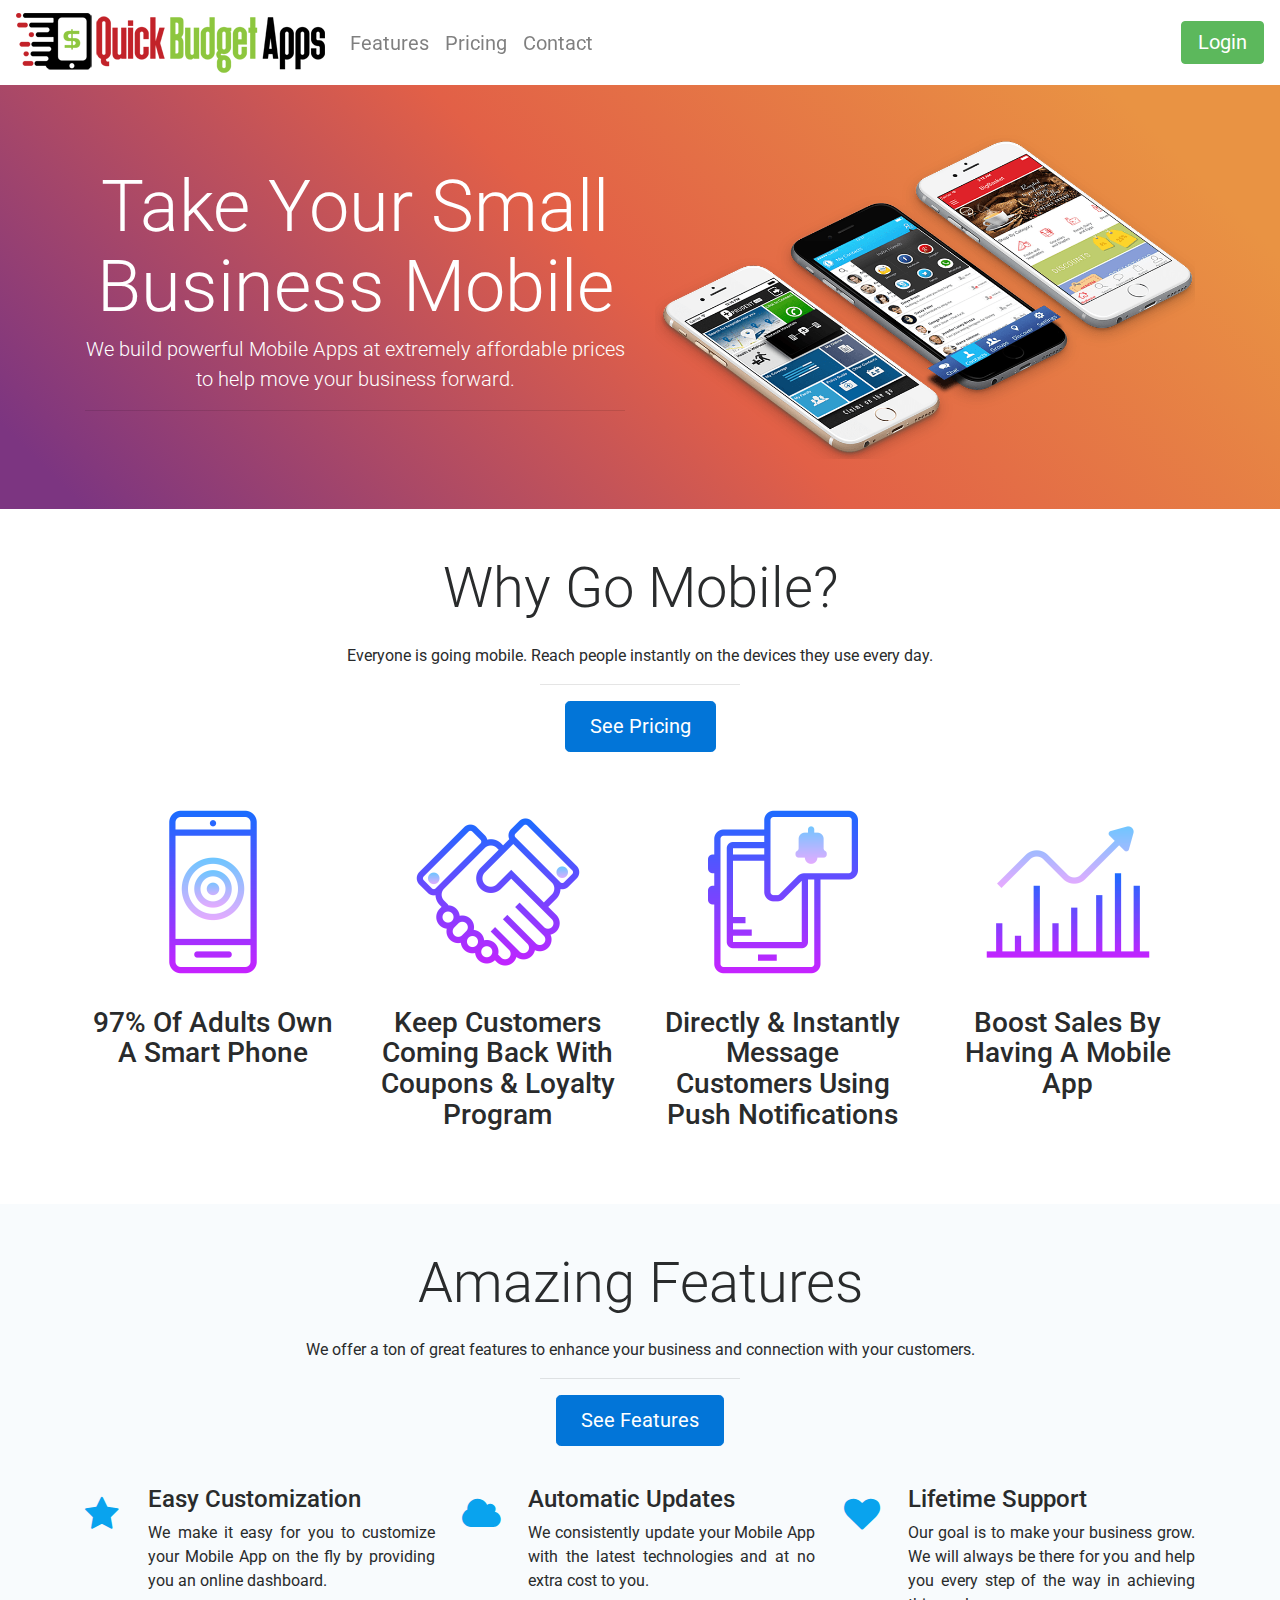
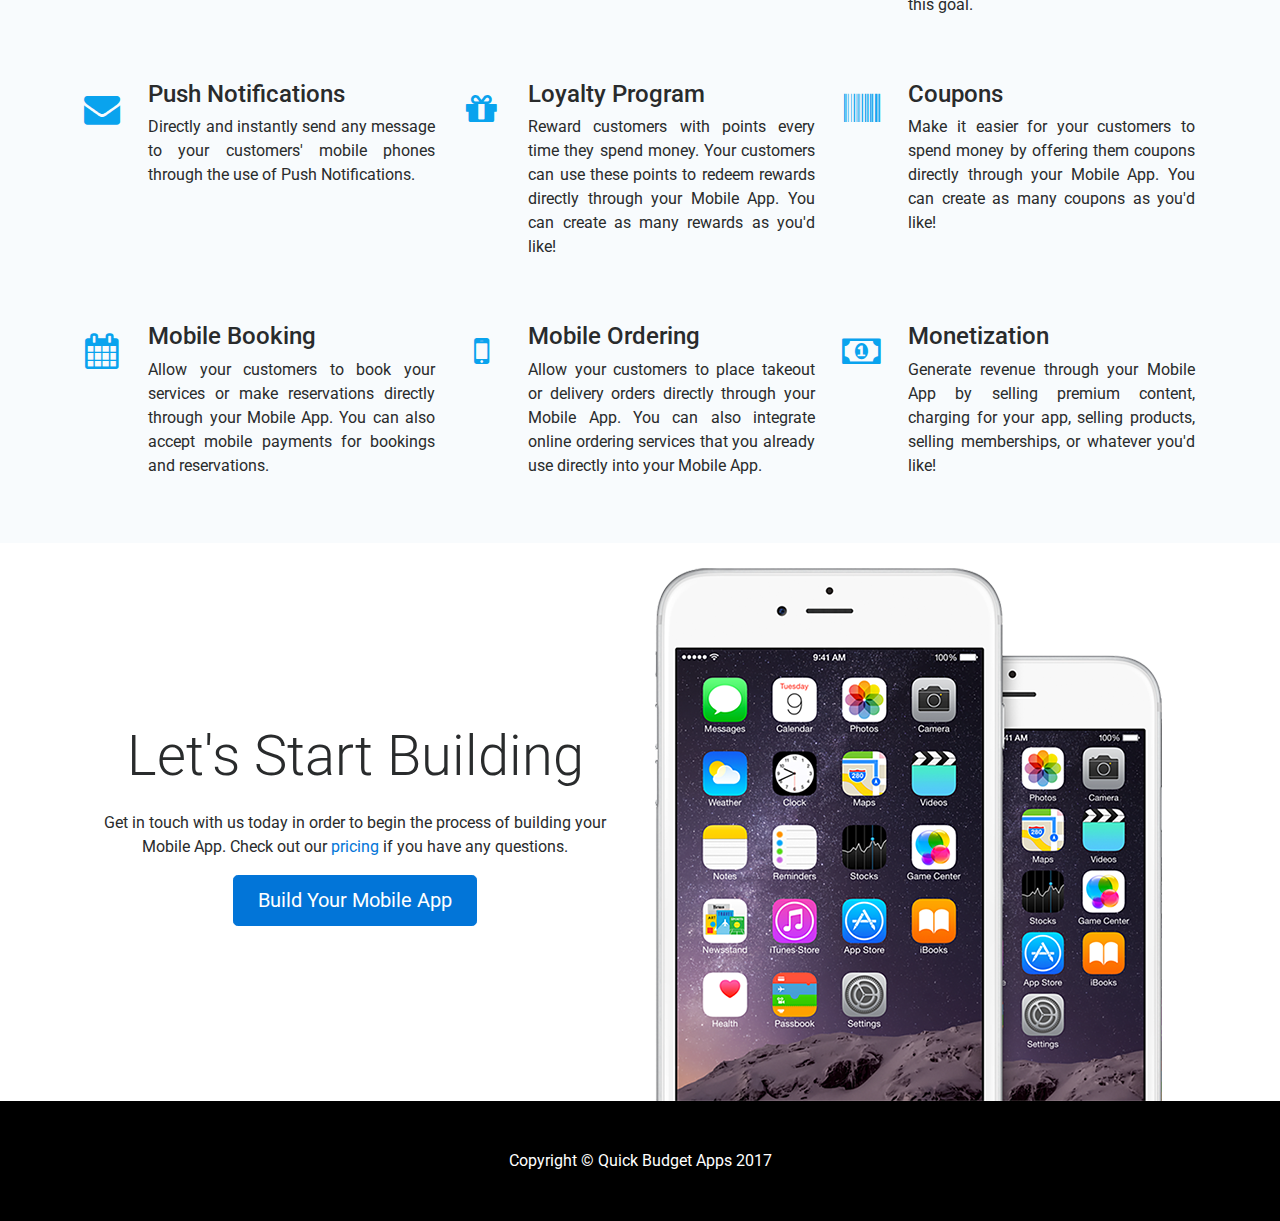
==== index.html @ b4d55d9a "Verify domain for G Suite" ====
<!DOCTYPE html>
<html lang="en">

<head>
    <meta charset="utf-8">
    <meta name="viewport" content="width=device-width, initial-scale=1, shrink-to-fit=no">
    <meta name="description" content="Quick Budget Apps builds powerful Mobile Apps for small businesses at affordable prices.">
    <meta name="author" content="Quick Budget Apps">
    <meta name="google-site-verification" content="aYCRjqIl-zS20GvXeFXKzYDTBKFsGJOE-vvoiym4hr8"/>
    
    <title>Quick Budget Apps | Building Powerful Mobile Apps For Small Businesses</title>
    
    <!-- Force no cache -->
    <meta http-equiv="cache-control" content="max-age=0, no-cache, no-store, must-revalidate"/>
    <meta http-equiv="expires" content="0"/>
    <meta http-equiv="pragma" content="no-cache"/>

    <!-- Favicon -->
    <link rel="icon" href="favicon.ico?v=2"/>

    <!-- Third party scripts and styles -->
    <link rel="stylesheet" href="third-party-styles-and-scripts/bootstrap.min.css">
    <link rel="stylesheet" href="third-party-styles-and-scripts/font-awesome-4.7.0/css/font-awesome.min.css">
    <script src="third-party-styles-and-scripts/jquery-3.1.1.js"></script>
    <script src="third-party-styles-and-scripts/tether.min.js"></script>
    <script src="third-party-styles-and-scripts/bootstrap.min.js"></script>

    <!-- Font -->
    <link href="https://fonts.googleapis.com/css?family=Roboto" rel="stylesheet">

    <!-- Styles -->
    <link href="index.css" rel="stylesheet">
    <link href="styles.css" rel="stylesheet">
</head>

<body>
    <!-- Navigation -->
    <nav class="navbar navbar-default navbar-toggleable-md navbar-light">
        <!-- Responsive Menu Button -->
        <button class="navbar-toggler navbar-toggler-right" type="button" data-toggle="collapse" data-target="#navbar-responsive" aria-controls="navbar-responsive" aria-expanded="false" aria-label="Toggle navigation"><span class="navbar-toggler-icon"></span></button>
        
        <!-- Logo -->
        <a class="navbar-brand" href="index.html"><img id="navbar-brand-image" src="images/logo.png"></a>
        
        <!-- Navbar Items -->
        <div class="collapse navbar-collapse" id="navbar-responsive">
            <!-- Page Links -->
            <ul class="navbar-nav mr-auto">
                <li class="nav-item hvr-underline-from-center"><a class="nav-link" href="features.html">Features</a></li>
                <li class="nav-item hvr-underline-from-center"><a class="nav-link" href="pricing.html">Pricing</a></li>
                <li class="nav-item hvr-underline-from-center"><a class="nav-link" href="contact.html">Contact</a></li>
            </ul>
            
            <!-- Login Button -->
            <form class="form-inline">
                <a class="btn btn-success" href="http://myapp.quickbudgetapps.com">Login</a>
            </form>
        </div>
    </nav>
    
    <!-- Header -->
    <div id="header" class="container-fluid">
        <!-- Header Content -->
        <div class="container">
            <div class="row">
                <!-- Header Text -->
                <div class="col-lg bounceInLeft" style="z-index: 300 !important">
                    <!-- Vertical Align To Middle -->
                    <div class="flex-div">
                        <div>
                            <!-- Header Text -->
                            <h1 class="display-3 text-center text-white">Take Your Small Business Mobile</h1>
                            <p class="lead text-center text-white">We build powerful Mobile Apps at extremely affordable prices to help move your business forward.</p>
                            
                            <hr>
                        </div>
                    </div>
                </div>
                
                <!-- Interactive Mobile App -->                                                    
                <div class="col-lg">
                    <div class="flex-div">
                        <div>
                            <!-- Img used in mobile mode -->
                            <img class="zoomIn w-100 h-100" src="images/home-header-image-2.png">
                        </div>
                    </div>   
                </div>
            </div>
        </div>
    </div>
        
    <!-- Why Go Mobile? section -->
    <div class="container" id="why-go-mobile-section">
        <!-- Why Go Mobile? -->
        <h1 class="display-4 text-center my-4">Why Go Mobile?</h1>
        <p class="text-center">Everyone is going mobile. Reach people instantly on the devices they use every day.</p>
        <hr width="200px">
        <p class="text-center"><a class="btn btn-primary btn-lg" href="pricing.html">See Pricing</a></p>
        
        <!-- Why Go Mobile Answers -->
        <div class="row">
            <div class="col-sm-3 my-4">
                <p class="text-center"><img class="why-go-mobile-image" src="images/smart-phone.png" alt=""></p>
                <h1 class="h3 text-center">97% Of Adults Own A Smart Phone</h1>
            </div>
            
            <div class="col-sm-3 my-4">
                <p class="text-center"><img class="why-go-mobile-image" src="images/keep-coming-back.png" alt=""></p>
                <h1 class="h3 text-center">Keep Customers Coming Back With Coupons &amp; Loyalty Program</h1>
            </div>
            
            <div class="col-sm-3 my-4">
                <p class="text-center"><img class="why-go-mobile-image" src="images/push-notifications.png" alt=""></p>
                <h1 class="h3 text-center mb-4">Directly &amp; Instantly Message Customers Using Push Notifications</h1>
            </div>
            
            <div class="col-sm-3 my-4">
                <p class="text-center"><img class="why-go-mobile-image" src="images/boost-sales.png" alt=""></p>
                <h1 class="h3 text-center mb-4">Boost Sales By Having A Mobile App</h1>
            </div>
        </div>        
    </div>
    
    <!-- Amazing Features section -->
    <div class="container-fluid" id="amazing-features-section">
        <div class="container">
            <!-- Amazing Features -->
            <h1 class="display-4 text-center my-4">Amazing Features</h1>
            <p class="text-center">We offer a ton of great features to enhance your business and connection with your customers.</p>
            <hr width="200px">
            <p class="text-center"><a class="btn btn-primary btn-lg" href="features.html">See Features</a></p>
            
            <!-- Easy Customization, Automatic Updates, Lifetime Support-->
            <div class="row">
                <!-- Easy Customization -->
                <div class="col-sm-4 my-4">
                    <div class="row">
                        <div class="col-sm-2 text-center amazing-feature-icon"><i class="fa fa-star" aria-hidden="true"></i></div>
                        
                        <div class="col-sm-10 amazing-feature-text">
                            <h1 class="h4">Easy Customization</h1>
                            <p>We make it easy for you to customize your Mobile App on the fly by providing you an online dashboard.</p>                        
                        </div>
                    </div>
                </div>
                
                <!-- Automatic Updates -->
                <div class="col-sm-4 my-4">
                    <div class="row">
                        <div class="col-sm-2 text-center amazing-feature-icon"><i class="fa fa-cloud" aria-hidden="true"></i></div>
                        
                        <div class="col-sm-10 amazing-feature-text">
                            <h1 class="h4">Automatic Updates</h1>
                            <p>We consistently update your Mobile App with the latest technologies and at no extra cost to you.</p>                        
                        </div>
                    </div>
                </div>
                
                <!-- Lifetime Support -->
                <div class="col-sm-4 my-4">
                    <div class="row">
                        <div class="col-sm-2 text-center amazing-feature-icon"><i class="fa fa-heart" aria-hidden="true"></i></div>
                        
                        <div class="col-sm-10 amazing-feature-text">
                            <h1 class="h4">Lifetime Support</h1>
                            <p>Our goal is to make your business grow. We will always be there for you and help you every step of the way in achieving this goal.</p>                        
                        </div>
                    </div>
                </div>
            </div>
            
            <!-- Push Notifications, Loyalty Program, Coupons -->
            <div class="row">
                <!-- Push Notifications -->
                <div class="col-sm-4 my-4">
                    <div class="row">
                        <div class="col-sm-2 text-center amazing-feature-icon"><i class="fa fa-envelope" aria-hidden="true"></i></div>
                        
                        <div class="col-sm-10 amazing-feature-text">
                            <h1 class="h4">Push Notifications</h1>
                            <p>Directly and instantly send any message to your customers' mobile phones through the use of Push Notifications.</p>                        
                        </div>
                    </div>
                </div>
                
                <!-- Loyalty Program -->
                <div class="col-sm-4 my-4">
                    <div class="row">
                        <div class="col-sm-2 text-center amazing-feature-icon"><i class="fa fa-gift" aria-hidden="true"></i></div>
                        
                        <div class="col-sm-10 amazing-feature-text">
                            <h1 class="h4">Loyalty Program</h1>
                            <p>Reward customers with points every time they spend money. Your customers can use these points to redeem rewards directly through your Mobile App. You can create as many rewards as you'd like!</p>
                        </div>
                    </div>
                </div>
                
                <!-- Coupons -->
                <div class="col-sm-4 my-4">
                    <div class="row">
                        <div class="col-sm-2 text-center amazing-feature-icon"><i class="fa fa-barcode" aria-hidden="true"></i></div>
                        
                        <div class="col-sm-10 amazing-feature-text">
                            <h1 class="h4">Coupons</h1>
                            <p>Make it easier for your customers to spend money by offering them coupons directly through your Mobile App. You can create as many coupons as you'd like!</p>
                        </div>
                    </div>
                </div>
            </div>
            
            <!-- Mobile Booking, Mobile Ordering, Monetization -->
            <div class="row">
                <!-- Mobile Booking -->
                <div class="col-sm-4 my-4">
                    <div class="row">
                        <div class="col-sm-2 text-center amazing-feature-icon"><i class="fa fa-calendar" aria-hidden="true"></i></div>
                        
                        <div class="col-sm-10 amazing-feature-text">
                            <h1 class="h4">Mobile Booking</h1>
                            <p>Allow your customers to book your services or make reservations directly through your Mobile App. You can also accept mobile payments for bookings and reservations.</p>
                        </div>
                    </div>
                </div>
                <div class="col-sm-4 my-4">
                    <div class="row">
                        <div class="col-sm-2 text-center amazing-feature-icon"><i class="fa fa-mobile" aria-hidden="true"></i></div>
                        
                        <div class="col-sm-10 amazing-feature-text">
                            <h1 class="h4">Mobile Ordering</h1>
                            <p>Allow your customers to place takeout or delivery orders directly through your Mobile App. You can also integrate online ordering services that you already use directly into your Mobile App.</p>
                        </div>
                    </div>
                </div>
                
                <!-- Monetization -->
                <div class="col-sm-4 my-4">
                    <div class="row">
                        <div class="col-sm-2 text-center amazing-feature-icon"><i class="fa fa-money" aria-hidden="true"></i></div>
                        
                        <div class="col-sm-10 amazing-feature-text">
                            <h1 class="h4">Monetization</h1>
                            <p>Generate revenue through your Mobile App by selling premium content, charging for your app, selling products, selling memberships, or whatever you'd like!</p>
                        </div>
                    </div>
                </div>
            </div>
        </div>
    </div>
    
    <!-- Build Your Mobile App Now -->
    <div class="container" id="build-your-mobile-app-now-section">
        <div class="row">
            <!-- Text -->
            <div class="col-sm-6 mb-4">
                <div class="flex-div">
                    <div>
                        <h1 class="display-4 text-center my-4">Let's Start Building</h1>
                        <p class="text-center">Get in touch with us today in order to begin the process of building your Mobile App. Check out our <a href="pricing.html">pricing</a> if you have any questions.</p>
                        <p class="text-center"><a class="btn btn-primary btn-lg" href="https://quickbudgetapps.typeform.com/to/Wx6U37">Build Your Mobile App</a></p>
                    </div>
                </div>
            </div>
            
            <!-- Two iPhones image -->
            <div class="col-sm-6 text-center"><p class="m-0"><img class="mh-100 mw-100" src="images/two-iphones.png"></p></div>
        </div>
    </div>

    <!-- Footer -->
    <footer class="py-5">
        <div class="container">
            <p class="m-0 text-center text-white">Copyright &copy; Quick Budget Apps 2017</p>
        </div>
    </footer>
</body>
    
</html>
---- index.css ----
p {
    text-align: justify;
}

.desktop-tablet-mode {
    display: block;
}

.mobile-mode {
    display: none;
}

@media (max-width: 375px) {
    .desktop-tablet-mode {
        display: none;
    }
    
    .mobile-mode {
        display: block;
    }
}

#header {
    padding: 0;
    padding-top: 50px;
    padding-bottom: 50px;
    background: linear-gradient(45deg,#7c3581 5%,#e26047 50%,#e99343 90%);
    background-image: linear-gradient(45deg, rgb(124, 53, 129) 5%, rgb(226, 96, 71) 50%, rgb(233, 147, 67) 90%);
}

#dropdownMenuButton {
    position: relative;
    width: 300px;
    left: calc((100% - 300px) / 2);
}

.dropdown-menu {
    left: calc((100% - 300px) / 2);
}

#iframeDemo {
    width: 344px;
    height: 694px;
    
    border: 2px solid #ddd;
    border-radius: 45px;
    padding: 55px 12px;
    background: black;
    
    -webkit-box-shadow: 0px 10px 12px -2px rgba(0,0,0,0.75);
    -moz-box-shadow: 0px 10px 12px -2px rgba(0,0,0,0.75);
    box-shadow: 0px 10px 12px -2px rgba(0,0,0,0.75);
}

.loader {
    position: absolute;
    top: calc((100% - 50px)/ 2);
    right: calc((100% - 50px)/ 2);

    border: 5px solid #f3f3f3;
    -webkit-animation: spin 1s linear infinite;
    animation: spin 1s linear infinite;
    border-top: 5px solid #555;
    border-radius: 50%;
    width: 50px;
    height: 50px;
}

@-webkit-keyframes spin {
    0% { -webkit-transform: rotate(0deg); }
    100% { -webkit-transform: rotate(360deg); }
}

@keyframes spin {
    0% { transform: rotate(0deg); }
    100% { transform: rotate(360deg); }
}

#why-go-mobile-section {
    padding-top: 25px;
    padding-bottom: 25px;
}

.why-go-mobile-image {
    width: 200px;
    height: 200px;
}

#amazing-features-section {
    background-color: #f8fbfd;
    padding-top: 25px;
    padding-bottom: 25px;
}

.amazing-feature-icon {
    font-size: 36px;
    color: #09a3ee;
    padding: 2px;
}

.amazing-feature-text {
    text-align: left;
}

@media (max-width: 575px) {
    .amazing-feature-text {
        text-align: center;
    }
}

#build-your-mobile-app-now-section {
    padding-top: 25px;
}
---- styles.css ----
body {
    font-family: "Roboto", sans-serif; 
}

.flex-div {
    height: 100%;
    width: 100%;
    display: flex;
    justify-content: center;
    align-items: center; 
}

@media (max-width: 500px) {
    #navbar-brand-image {
        max-width: 200px;
        height: 38.71px;
    }
}

.navbar-default {
    min-height: 85px;
}

#navbar-responsive a {
    font-size: 15pt;
}

footer {
    background-color: black;
}

.hvr-underline-from-center {
    display: inline-block;
    vertical-align: middle;
    -webkit-transform: translateZ(0);
    transform: translateZ(0);
    box-shadow: 0 0 1px rgba(0, 0, 0, 0);
    -webkit-backface-visibility: hidden;
    backface-visibility: hidden;
    -moz-osx-font-smoothing: grayscale;
    position: relative;
    overflow: hidden;
}

.hvr-underline-from-center:before {
    content: "";
    position: absolute;
    z-index: -1;
    left: 50%;
    right: 50%;
    bottom: 0;
    background: #2098d1;
    height: 4px;
    -webkit-transition-property: left, right;
    transition-property: left, right;
    -webkit-transition-duration: 0.3s;
    transition-duration: 0.3s;
    -webkit-transition-timing-function: ease-out;
    transition-timing-function: ease-out;
}

.hvr-underline-from-center:hover:before, .hvr-underline-from-center:focus:before, .hvr-underline-from-center:active:before {
    left: 0;
    right: 0;
}

.zoomIn {
    -webkit-animation-name: zoomIn;
    animation-name: zoomIn;
    -webkit-animation-duration: 1s;
    animation-duration: 1s;
    -webkit-animation-fill-mode: both;
    animation-fill-mode: both;
}

@-webkit-keyframes zoomIn {
    0% {
        opacity: 0;
        -webkit-transform: scale3d(.3, .3, .3);
        transform: scale3d(.3, .3, .3);
    }
  
    50% {
        opacity: 1;
    }
}

@keyframes zoomIn {
    0% {
        opacity: 0;
        -webkit-transform: scale3d(.3, .3, .3);
        transform: scale3d(.3, .3, .3);
    }
  
    50% {
        opacity: 1;
    }
}

.bounceInLeft {
    -webkit-animation-name: bounceInLeft;
    animation-name: bounceInLeft;
    -webkit-animation-duration: 1s;
    animation-duration: 1s;
    -webkit-animation-fill-mode: both;
    animation-fill-mode: both;
}

@-webkit-keyframes bounceInLeft {
    0%, 60%, 75%, 90%, 100% {
        -webkit-transition-timing-function: cubic-bezier(0.215, 0.610, 0.355, 1.000);
        transition-timing-function: cubic-bezier(0.215, 0.610, 0.355, 1.000);
    }
    
    0% {
        opacity: 0;
        -webkit-transform: translate3d(-3000px, 0, 0);
        transform: translate3d(-3000px, 0, 0);
    }
    
    60% {
        opacity: 1;
        -webkit-transform: translate3d(25px, 0, 0);
        transform: translate3d(25px, 0, 0);
    }
    
    75% {
        -webkit-transform: translate3d(-10px, 0, 0);
        transform: translate3d(-10px, 0, 0);
    }
    
    90% {
        -webkit-transform: translate3d(5px, 0, 0);
        transform: translate3d(5px, 0, 0);
    }
    
    100% {
        -webkit-transform: none;
        transform: none;
    }
}

@keyframes bounceInLeft {
    0%, 60%, 75%, 90%, 100% {
        -webkit-transition-timing-function: cubic-bezier(0.215, 0.610, 0.355, 1.000);
        transition-timing-function: cubic-bezier(0.215, 0.610, 0.355, 1.000);
    }
    
    0% {
        opacity: 0;
        -webkit-transform: translate3d(-3000px, 0, 0);
        transform: translate3d(-3000px, 0, 0);
    }
    
    60% {
        opacity: 1;
        -webkit-transform: translate3d(25px, 0, 0);
        transform: translate3d(25px, 0, 0);
    }
    
    75% {
        -webkit-transform: translate3d(-10px, 0, 0);
        transform: translate3d(-10px, 0, 0);
    }
    
    90% {
        -webkit-transform: translate3d(5px, 0, 0);
        transform: translate3d(5px, 0, 0);
    }
    
    100% {
        -webkit-transform: none;
        transform: none;
    }
}
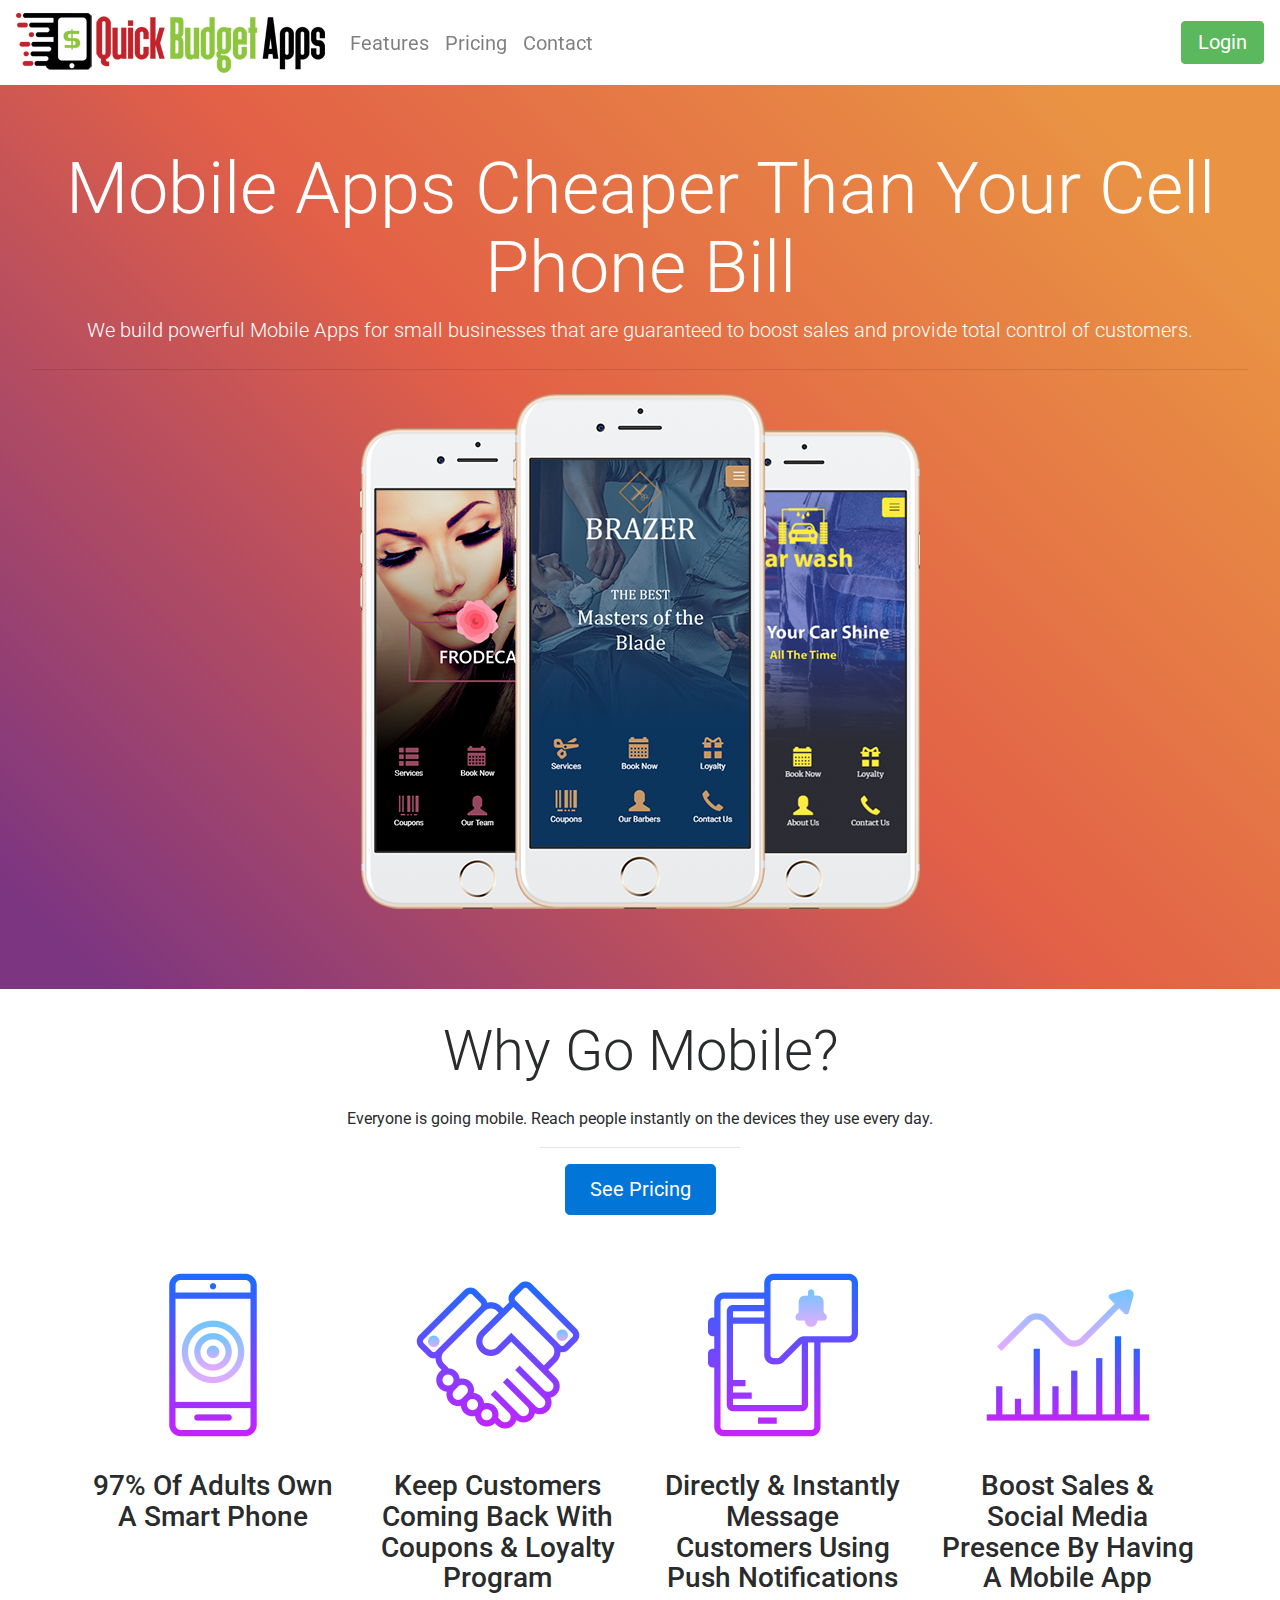
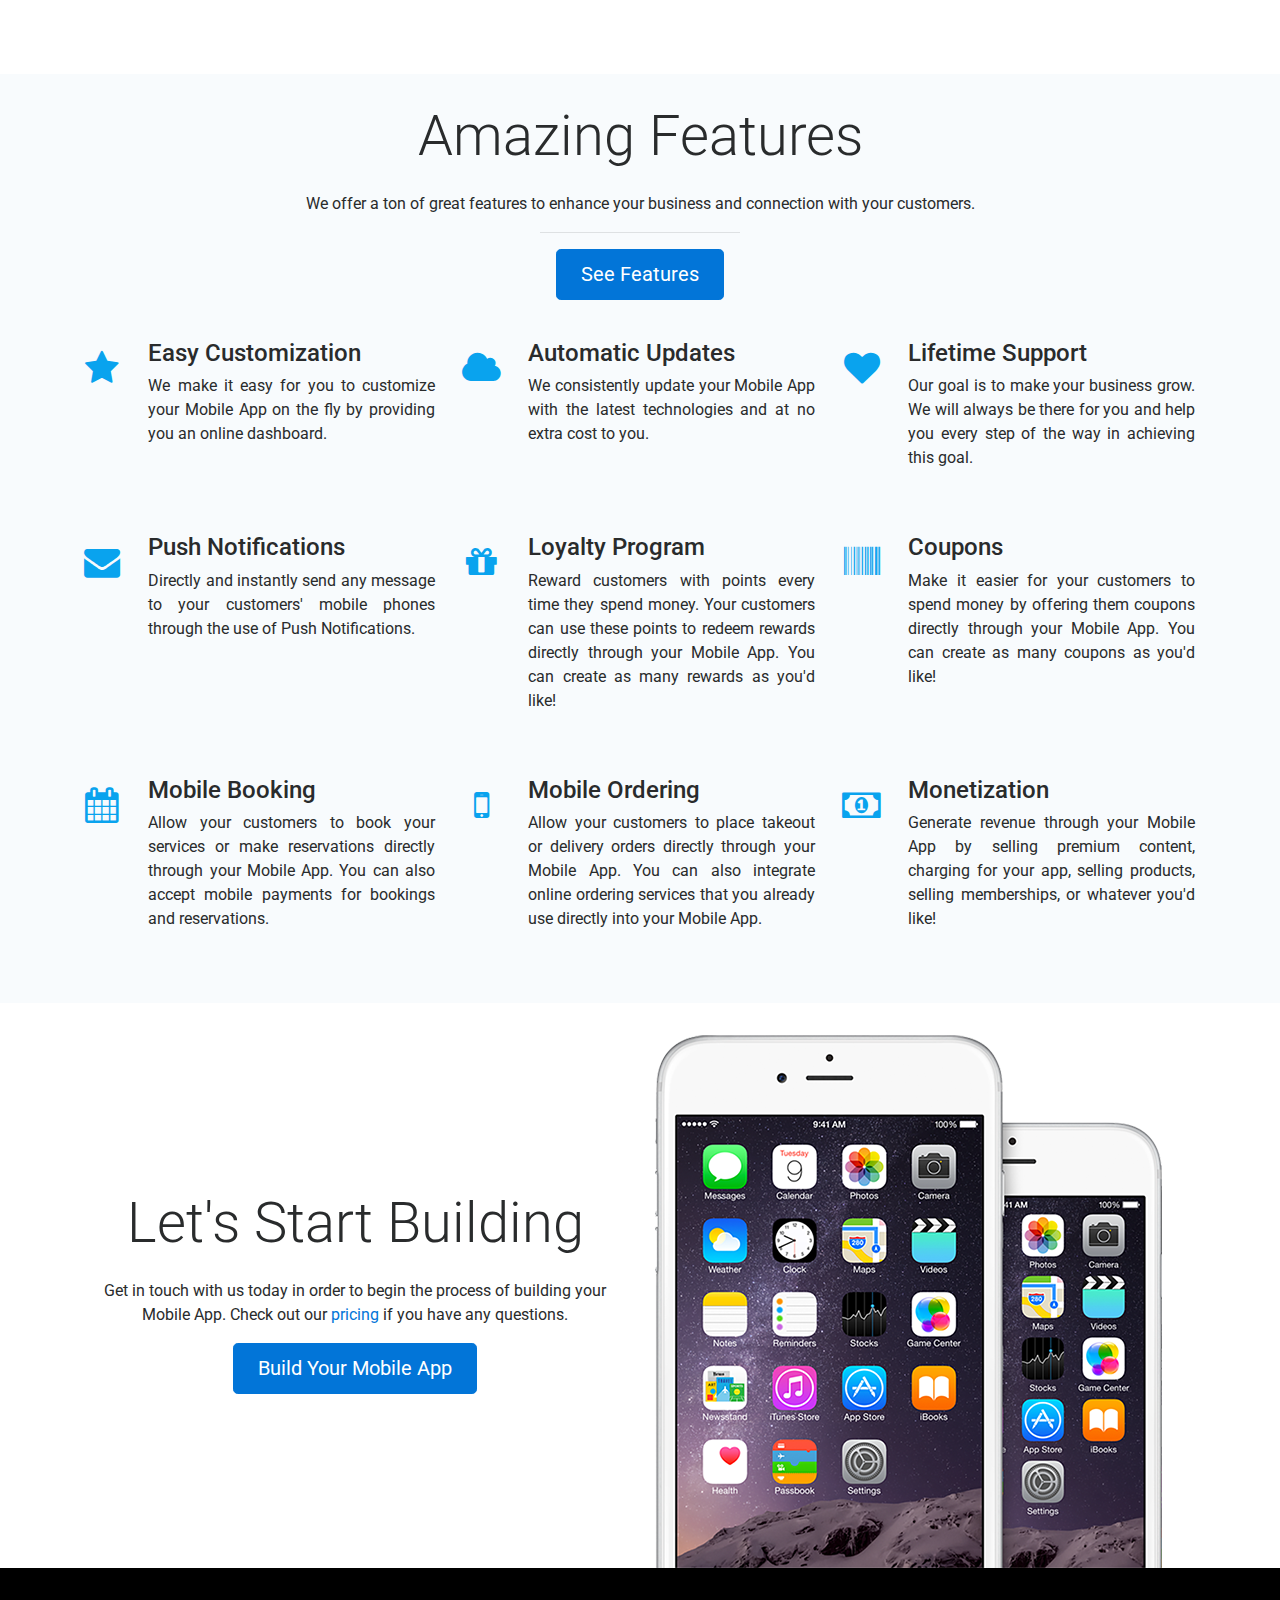
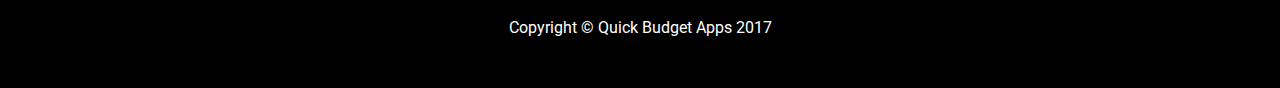
==== commit 4577d2be: "Website revamped to remove references to buildfire and also support new pricing model of $75 per mon" ====
--- a/index.html
+++ b/index.html
@@ -4,10 +4,9 @@
 <head>
     <meta charset="utf-8">
     <meta name="viewport" content="width=device-width, initial-scale=1, shrink-to-fit=no">
-    <meta name="description" content="Quick Budget Apps builds powerful Mobile Apps for small businesses at affordable prices.">
+    <meta name="description" content="Quick Budget Apps builds powerful Mobile Apps for small businesses at prices that are cheaper than a cell phone bill!">
     <meta name="author" content="Quick Budget Apps">
-    <meta name="google-site-verification" content="aYCRjqIl-zS20GvXeFXKzYDTBKFsGJOE-vvoiym4hr8"/>
-    
+
     <title>Quick Budget Apps | Building Powerful Mobile Apps For Small Businesses</title>
     
     <!-- Force no cache -->
@@ -57,43 +56,24 @@
             </form>
         </div>
     </nav>
-    
+
     <!-- Header -->
-    <div id="header" class="container-fluid">
-        <!-- Header Content -->
-        <div class="container">
-            <div class="row">
-                <!-- Header Text -->
-                <div class="col-lg bounceInLeft" style="z-index: 300 !important">
-                    <!-- Vertical Align To Middle -->
-                    <div class="flex-div">
-                        <div>
-                            <!-- Header Text -->
-                            <h1 class="display-3 text-center text-white">Take Your Small Business Mobile</h1>
-                            <p class="lead text-center text-white">We build powerful Mobile Apps at extremely affordable prices to help move your business forward.</p>
-                            
-                            <hr>
-                        </div>
-                    </div>
-                </div>
-                
-                <!-- Interactive Mobile App -->                                                    
-                <div class="col-lg">
-                    <div class="flex-div">
-                        <div>
-                            <!-- Img used in mobile mode -->
-                            <img class="zoomIn w-100 h-100" src="images/home-header-image-2.png">
-                        </div>
-                    </div>   
-                </div>
-            </div>
-        </div>
+    <div class="jumbotron">
+        <!-- Text -->
+        <div class="bounceInLeft">
+            <h1 class="display-3 text-center text-white">Mobile Apps Cheaper Than Your Cell Phone Bill</h1>
+            <p class="lead text-center text-white">We build powerful Mobile Apps for small businesses that are guaranteed to boost sales and provide total control of customers.</p>
+            <hr class="my-4 text-white">
+        </div>
+        
+        <!-- Image -->
+        <p class="text-center zoomIn"><img class="w-100" src="images/Three-Phones.png" style="max-width: 560px; max-height: 515px"></p>
     </div>
         
     <!-- Why Go Mobile? section -->
     <div class="container" id="why-go-mobile-section">
         <!-- Why Go Mobile? -->
-        <h1 class="display-4 text-center my-4">Why Go Mobile?</h1>
+        <h1 class="display-4 text-center" style="margin-top: 0; margin-bottom: 24px">Why Go Mobile?</h1>
         <p class="text-center">Everyone is going mobile. Reach people instantly on the devices they use every day.</p>
         <hr width="200px">
         <p class="text-center"><a class="btn btn-primary btn-lg" href="pricing.html">See Pricing</a></p>
@@ -117,7 +97,7 @@
             
             <div class="col-sm-3 my-4">
                 <p class="text-center"><img class="why-go-mobile-image" src="images/boost-sales.png" alt=""></p>
-                <h1 class="h3 text-center mb-4">Boost Sales By Having A Mobile App</h1>
+                <h1 class="h3 text-center mb-4">Boost Sales &amp; Social Media Presence By Having A Mobile App</h1>
             </div>
         </div>        
     </div>
@@ -126,7 +106,7 @@
     <div class="container-fluid" id="amazing-features-section">
         <div class="container">
             <!-- Amazing Features -->
-            <h1 class="display-4 text-center my-4">Amazing Features</h1>
+            <h1 class="display-4 text-center" style="margin-top: 0; margin-bottom: 24px">Amazing Features</h1>
             <p class="text-center">We offer a ton of great features to enhance your business and connection with your customers.</p>
             <hr width="200px">
             <p class="text-center"><a class="btn btn-primary btn-lg" href="features.html">See Features</a></p>
--- a/index.css
+++ b/index.css
@@ -2,83 +2,21 @@
     text-align: justify;
 }
 
-.desktop-tablet-mode {
-    display: block;
-}
-
-.mobile-mode {
-    display: none;
-}
-
-@media (max-width: 375px) {
-    .desktop-tablet-mode {
-        display: none;
-    }
-    
-    .mobile-mode {
-        display: block;
-    }
-}
-
-#header {
-    padding: 0;
-    padding-top: 50px;
-    padding-bottom: 50px;
+.jumbotron {
+    border-radius: 0;
+    margin-bottom: 0;
     background: linear-gradient(45deg,#7c3581 5%,#e26047 50%,#e99343 90%);
     background-image: linear-gradient(45deg, rgb(124, 53, 129) 5%, rgb(226, 96, 71) 50%, rgb(233, 147, 67) 90%);
-}
-
-#dropdownMenuButton {
-    position: relative;
-    width: 300px;
-    left: calc((100% - 300px) / 2);
-}
-
-.dropdown-menu {
-    left: calc((100% - 300px) / 2);
-}
-
-#iframeDemo {
-    width: 344px;
-    height: 694px;
-    
-    border: 2px solid #ddd;
-    border-radius: 45px;
-    padding: 55px 12px;
-    background: black;
-    
-    -webkit-box-shadow: 0px 10px 12px -2px rgba(0,0,0,0.75);
-    -moz-box-shadow: 0px 10px 12px -2px rgba(0,0,0,0.75);
-    box-shadow: 0px 10px 12px -2px rgba(0,0,0,0.75);
-}
-
-.loader {
-    position: absolute;
-    top: calc((100% - 50px)/ 2);
-    right: calc((100% - 50px)/ 2);
-
-    border: 5px solid #f3f3f3;
-    -webkit-animation: spin 1s linear infinite;
-    animation: spin 1s linear infinite;
-    border-top: 5px solid #555;
-    border-radius: 50%;
-    width: 50px;
-    height: 50px;
-}
-
-@-webkit-keyframes spin {
-    0% { -webkit-transform: rotate(0deg); }
-    100% { -webkit-transform: rotate(360deg); }
-}
-
-@keyframes spin {
-    0% { transform: rotate(0deg); }
-    100% { transform: rotate(360deg); }
+    background-size: initial;
+    background-attachment: initial;
+    background-origin: initial;
+    background-clip: initial;
+    background-color: initial;
 }
 
 #why-go-mobile-section {
-    padding-top: 25px;
-    padding-bottom: 25px;
+    padding-top: 32px;
+    padding-bottom: 32px;
 }
 
 .why-go-mobile-image {
@@ -88,8 +26,8 @@
 
 #amazing-features-section {
     background-color: #f8fbfd;
-    padding-top: 25px;
-    padding-bottom: 25px;
+    padding-top: 32px;
+    padding-bottom: 32px;
 }
 
 .amazing-feature-icon {
@@ -109,5 +47,5 @@
 }
 
 #build-your-mobile-app-now-section {
-    padding-top: 25px;
+    padding-top: 32px;
 }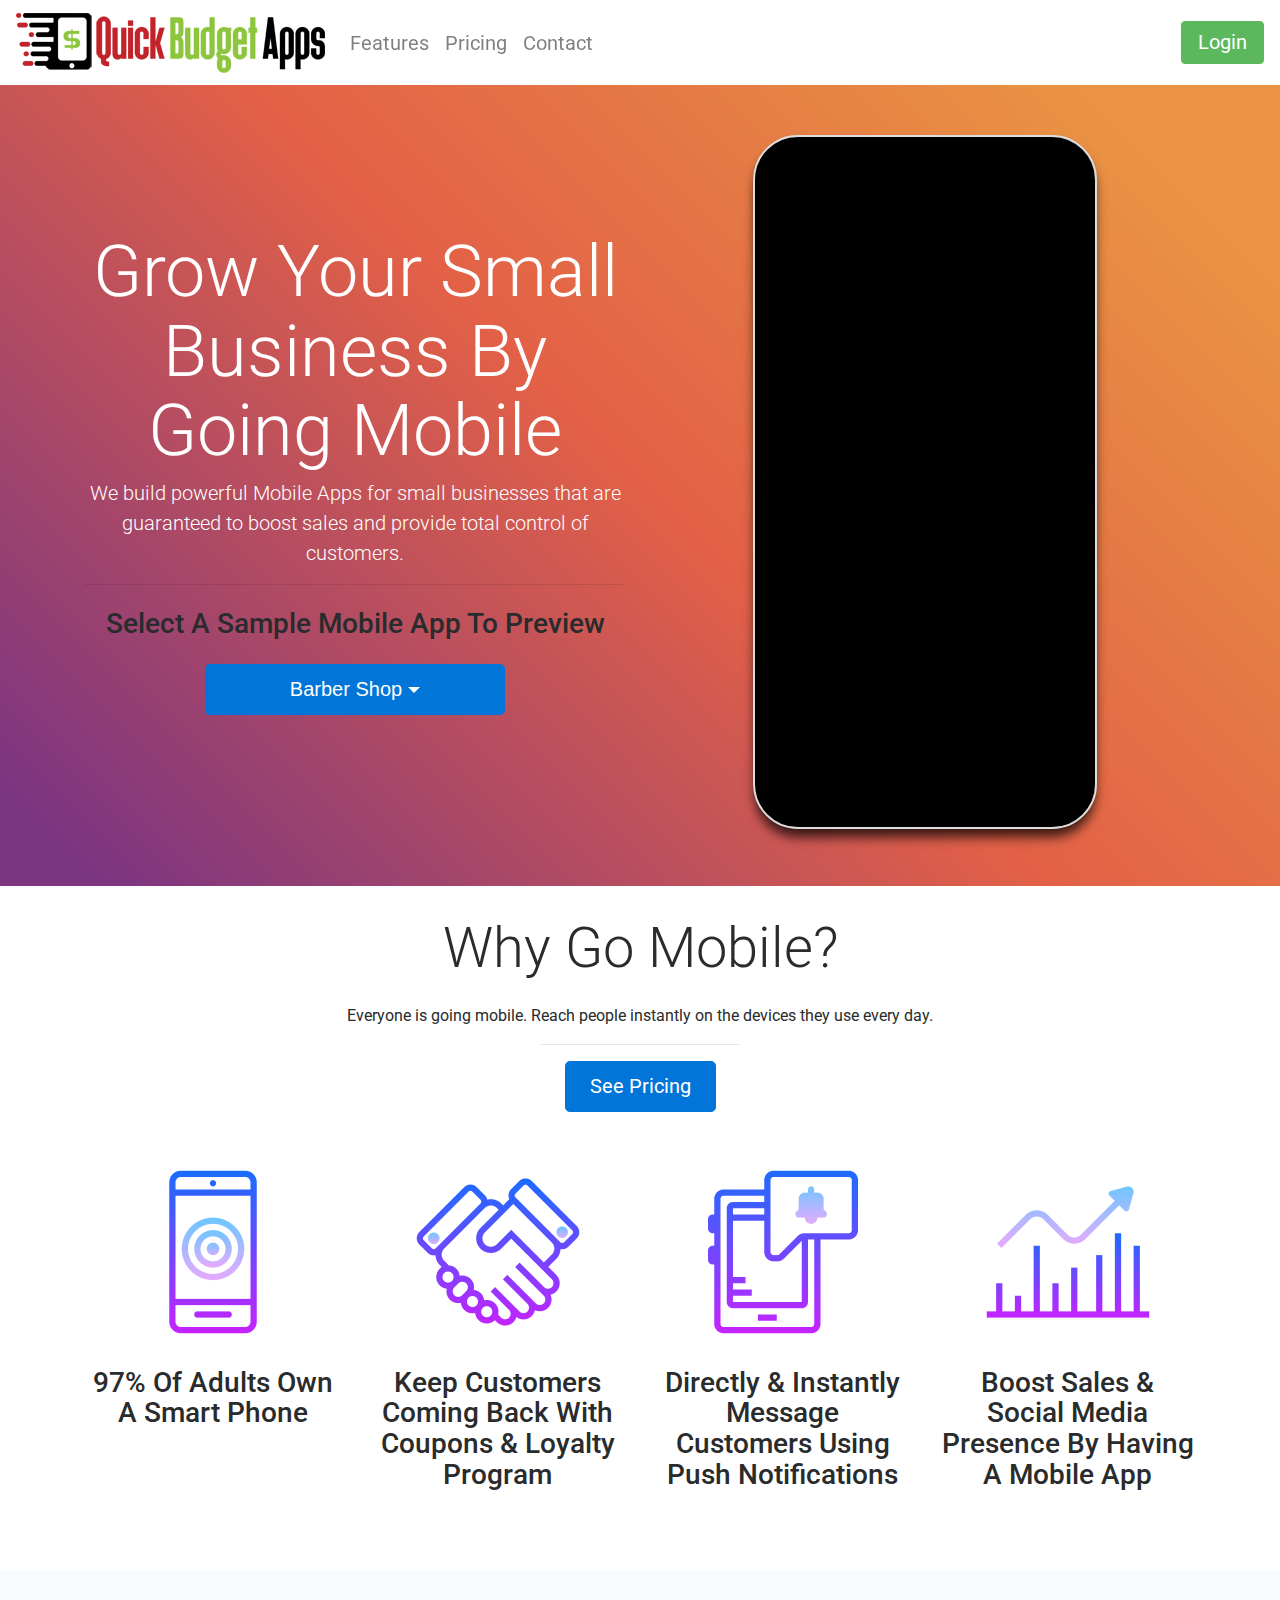
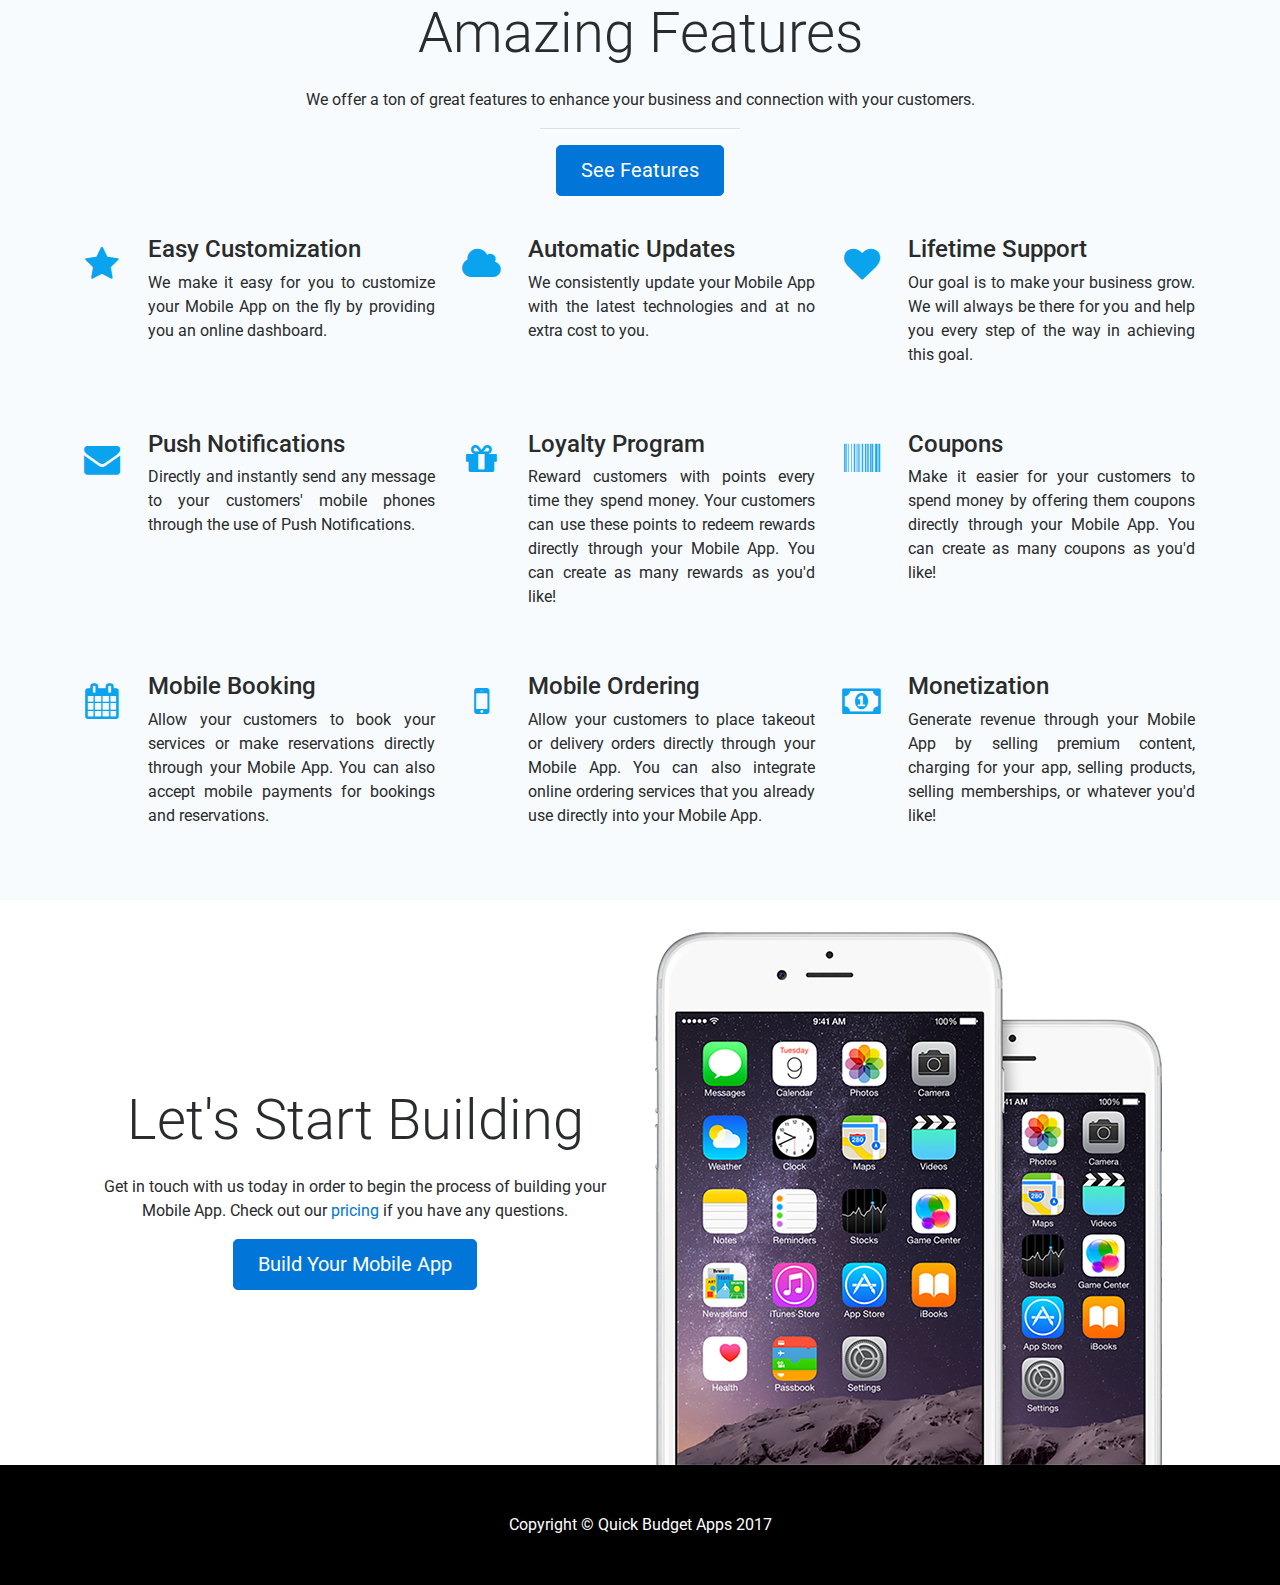
==== commit 556ef284: "Added back interactive Mobile App." ====
--- a/index.html
+++ b/index.html
@@ -30,6 +30,25 @@
     <!-- Styles -->
     <link href="index.css" rel="stylesheet">
     <link href="styles.css" rel="stylesheet">
+    
+    <!-- Facebook Pixel Code -->
+    <script>
+      !function(f,b,e,v,n,t,s)
+      {if(f.fbq)return;n=f.fbq=function(){n.callMethod?
+      n.callMethod.apply(n,arguments):n.queue.push(arguments)};
+      if(!f._fbq)f._fbq=n;n.push=n;n.loaded=!0;n.version='2.0';
+      n.queue=[];t=b.createElement(e);t.async=!0;
+      t.src=v;s=b.getElementsByTagName(e)[0];
+      s.parentNode.insertBefore(t,s)}(window, document,'script',
+      'https://connect.facebook.net/en_US/fbevents.js');
+      fbq('init', '1438315826285703');
+      fbq('track', 'PageView');
+      fbq('track', 'Lead');
+    </script>
+    <noscript><img height="1" width="1" style="display:none"
+      src="https://www.facebook.com/tr?id=1438315826285703&ev=PageView&noscript=1"
+    /></noscript>
+    <!-- End Facebook Pixel Code -->
 </head>
 
 <body>
@@ -58,18 +77,93 @@
     </nav>
 
     <!-- Header -->
-    <div class="jumbotron">
-        <!-- Text -->
-        <div class="bounceInLeft">
-            <h1 class="display-3 text-center text-white">Mobile Apps Cheaper Than Your Cell Phone Bill</h1>
-            <p class="lead text-center text-white">We build powerful Mobile Apps for small businesses that are guaranteed to boost sales and provide total control of customers.</p>
-            <hr class="my-4 text-white">
-        </div>
-        
-        <!-- Image -->
-        <p class="text-center zoomIn"><img class="w-100" src="images/Three-Phones.png" style="max-width: 560px; max-height: 515px"></p>
+    <div id="header" class="container-fluid">
+        <!-- Header Content -->
+        <div class="container">
+            <div class="row">
+                <!-- Header Text -->
+                <div class="col-lg bounceInLeft" style="z-index: 300 !important">
+                    <!-- Vertical Align To Middle -->
+                    <div class="flex-div">
+                        <div>
+                            <!-- Header Text -->
+                            <h1 class="display-3 text-center text-white">Grow Your Small Business By Going Mobile</h1>
+                            <p class="lead text-center text-white">We build powerful Mobile Apps for small businesses that are guaranteed to boost sales and provide total control of customers.</p>
+                            
+                            <hr>
+                            
+                            <!-- If width is less than 375, hide it -->
+                            <div class="desktop-tablet-mode">
+                                <h3 class="text-center my-4 text-black">Select A Sample Mobile App To Preview</h3>
+                                
+                                <!-- Sample Mobile App Dropdown -->
+                                <div class="dropdown mb-4">
+                                    
+                                    <!-- Dropdown Button -->
+                                    <button class="btn btn-lg btn-primary dropdown-toggle" type="button" id="dropdownMenuButton" data-toggle="dropdown" aria-haspopup="true" aria-expanded="false">Barber Shop</button>
+                                    
+                                    <!-- Dropdown Menu -->
+                                    <div class="dropdown-menu" aria-labelledby="dropdownMenuButton">
+                                        <a class="dropdown-item" onclick="dropdownItemOnClick(0)" href="#">Barber Shop</a>
+                                        <a class="dropdown-item" onclick="dropdownItemOnClick(1)" href="#">Car Wash</a>
+                                        <a class="dropdown-item" onclick="dropdownItemOnClick(2)" href="#">Chiropractors</a>
+                                        <a class="dropdown-item" onclick="dropdownItemOnClick(3)" href="#">Church</a>
+                                        <a class="dropdown-item" onclick="dropdownItemOnClick(4)" href="#">Dermatologists</a>
+                                        <a class="dropdown-item" onclick="dropdownItemOnClick(5)" href="#">Hair Salon</a>
+                                        <a class="dropdown-item" onclick="dropdownItemOnClick(6)" href="#">Laser Clinic</a>
+                                        <a class="dropdown-item" onclick="dropdownItemOnClick(7)" href="#">Nail Salon</a>
+                                        <a class="dropdown-item" onclick="dropdownItemOnClick(8)" href="#">Pet Services</a>
+                                        <a class="dropdown-item" onclick="dropdownItemOnClick(9)" href="#">Restaurant</a>
+                                        <a class="dropdown-item" onclick="dropdownItemOnClick(10)" href="#">Spa/Massage</a>
+                                        <a class="dropdown-item" onclick="dropdownItemOnClick(11)" href="#">Tanning Salon</a>
+                                    </div>
+                                    
+                                    <!-- Dropdown Script -->
+                                    <script>
+                                        function dropdownItemOnClick(index) {
+                                            let sampleAppsNames = ["Barber Shop", "Car Wash", "Chiropractors", "Church", "Dermatologists", "Hair Salon", "Laser Clinic", "Nail Salon", "Pet Services", "Restaurant", "Spa/Massage", "Tanning Salon"];
+                                            let sampleAppsIds = ["d25d6cc2-944b-11e7-9bb5-0698b23e0a1a", "db246622-9772-11e7-9bb5-0698b23e0a1a", "18fb4a95-b6ee-11e7-9bb5-0698b23e0a1a", "2aa9a978-99ae-11e7-9bb5-0698b23e0a1a", "a9f4a4fe-b69f-11e7-9bb5-0698b23e0a1a", "ac49081e-9a7a-11e7-9bb5-0698b23e0a1a", "4693e19d-b3bb-11e7-9bb5-0698b23e0a1a", "81944d69-99c9-11e7-9bb5-0698b23e0a1a", "85a8a77c-9852-11e7-9bb5-0698b23e0a1a", "f25ce22a-9c2d-11e7-9bb5-0698b23e0a1a", "fadbed46-95bc-11e7-9bb5-0698b23e0a1a", "ef07f7b7-b78d-11e7-9bb5-0698b23e0a1a"];
+                                            let url = "https://app.buildfire.com/app/index.html?appId=" + sampleAppsIds[index] + "&mode=0&stamp=1507870637246";
+                                            document.getElementById("iframeDemo").src = url;
+                                            document.getElementById("loader").style.visibility = "visible";
+                                            document.getElementById("dropdownMenuButton").innerText = sampleAppsNames[index];
+                                        }
+                                    </script>      
+                                </div>
+                            </div>
+                        </div>
+                    </div>
+                </div>
+                
+                <!-- Interactive Mobile App -->                                                    
+                <div class="col-lg">
+                    <div class="flex-div">
+                        <div>
+                            <!-- Img used in mobile mode -->
+                            <img class="mobile-mode w-100" src="images/Three-Phones.png" style="max-width: 560px; max-height: 515px">
+                            
+                            <!-- Center iFrame -->
+                            <div class="text-center zoomIn desktop-tablet-mode">
+                                <!-- Interactive Mobile App -->
+                                <iframe id="iframeDemo" onload="iframeOnLoad()" seamless allowfullscreen sandbox="allow-scripts allow-forms allow-same-origin allow-popups" src="https://app.buildfire.com/app/index.html?appId=d25d6cc2-944b-11e7-9bb5-0698b23e0a1a&mode=0&stamp=1507870637246"></iframe>
+                                
+                                <!-- Loader -->
+                                <div id="loader" class="loader"></div>
+                                
+                                <!-- Hide Loader Script -->
+                                <script>
+                                    function iframeOnLoad() {
+                                        document.getElementById("loader").style.visibility = "hidden";
+                                    }
+                                </script>
+                            </div>
+                        </div>
+                    </div>   
+                </div>
+            </div>
+        </div>
     </div>
-        
+
     <!-- Why Go Mobile? section -->
     <div class="container" id="why-go-mobile-section">
         <!-- Why Go Mobile? -->
--- a/index.css
+++ b/index.css
@@ -2,18 +2,79 @@
     text-align: justify;
 }
 
-.jumbotron {
-    border-radius: 0;
-    margin-bottom: 0;
+#header {
+    padding: 0;
+    padding-top: 50px;
+    padding-bottom: 50px;
     background: linear-gradient(45deg,#7c3581 5%,#e26047 50%,#e99343 90%);
     background-image: linear-gradient(45deg, rgb(124, 53, 129) 5%, rgb(226, 96, 71) 50%, rgb(233, 147, 67) 90%);
-    background-size: initial;
-    background-attachment: initial;
-    background-origin: initial;
-    background-clip: initial;
-    background-color: initial;
 }
 
+.desktop-tablet-mode {
+    display: block;
+}
+
+.mobile-mode {
+    display: none;
+}
+
+@media (max-width: 375px) {
+    .desktop-tablet-mode {
+        display: none;
+    }
+    
+    .mobile-mode {
+        display: block;
+    }
+}
+
+#dropdownMenuButton {
+    position: relative;
+    width: 300px;
+    left: calc((100% - 300px) / 2);
+}
+
+.dropdown-menu {
+    left: calc((100% - 300px) / 2);
+}
+
+#iframeDemo {
+    width: 344px;
+    height: 694px;
+    
+    border: 2px solid #ddd;
+    border-radius: 45px;
+    padding: 55px 12px;
+    background: black;
+    
+    -webkit-box-shadow: 0px 10px 12px -2px rgba(0,0,0,0.75);
+    -moz-box-shadow: 0px 10px 12px -2px rgba(0,0,0,0.75);
+    box-shadow: 0px 10px 12px -2px rgba(0,0,0,0.75);
+}
+
+.loader {
+    position: absolute;
+    top: calc((100% - 50px)/ 2);
+    right: calc((100% - 50px)/ 2);
+
+    border: 5px solid #f3f3f3;
+    -webkit-animation: spin 1s linear infinite;
+    animation: spin 1s linear infinite;
+    border-top: 5px solid #555;
+    border-radius: 50%;
+    width: 50px;
+    height: 50px;
+}
+
+@-webkit-keyframes spin {
+    0% { -webkit-transform: rotate(0deg); }
+    100% { -webkit-transform: rotate(360deg); }
+}
+
+@keyframes spin {
+    0% { transform: rotate(0deg); }
+    100% { transform: rotate(360deg); }
+}
 #why-go-mobile-section {
     padding-top: 32px;
     padding-bottom: 32px;
